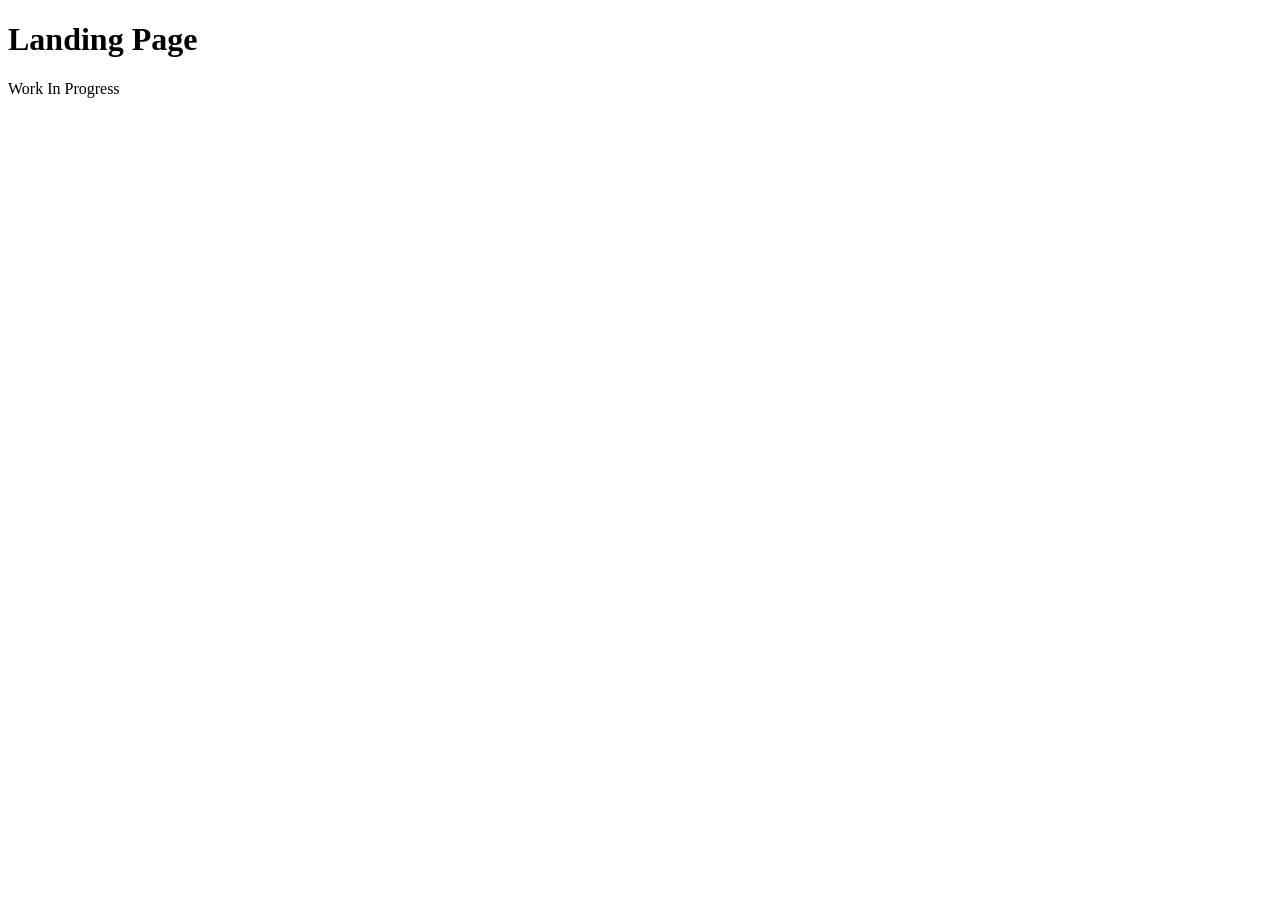
==== foundations/landing-page/index.html @ 9a5e7e95 "add initial file structure and boilerplate" ====
<!DOCTYPE html>
<html lang="en">
    <head>
        <meta charset="UTF-8" />
        <meta name="viewport" content="width=device-width, initial-scale=1.0" />
        <title>Landing Page</title>

        <link rel="stylesheet" href="style.css" />
    </head>

    <body>
        <h1>Landing Page</h1>
        <p>Work In Progress</p>
    </body>
</html>
---- foundations/landing-page/style.css ----
/* yeah... it's quiet in here.. */
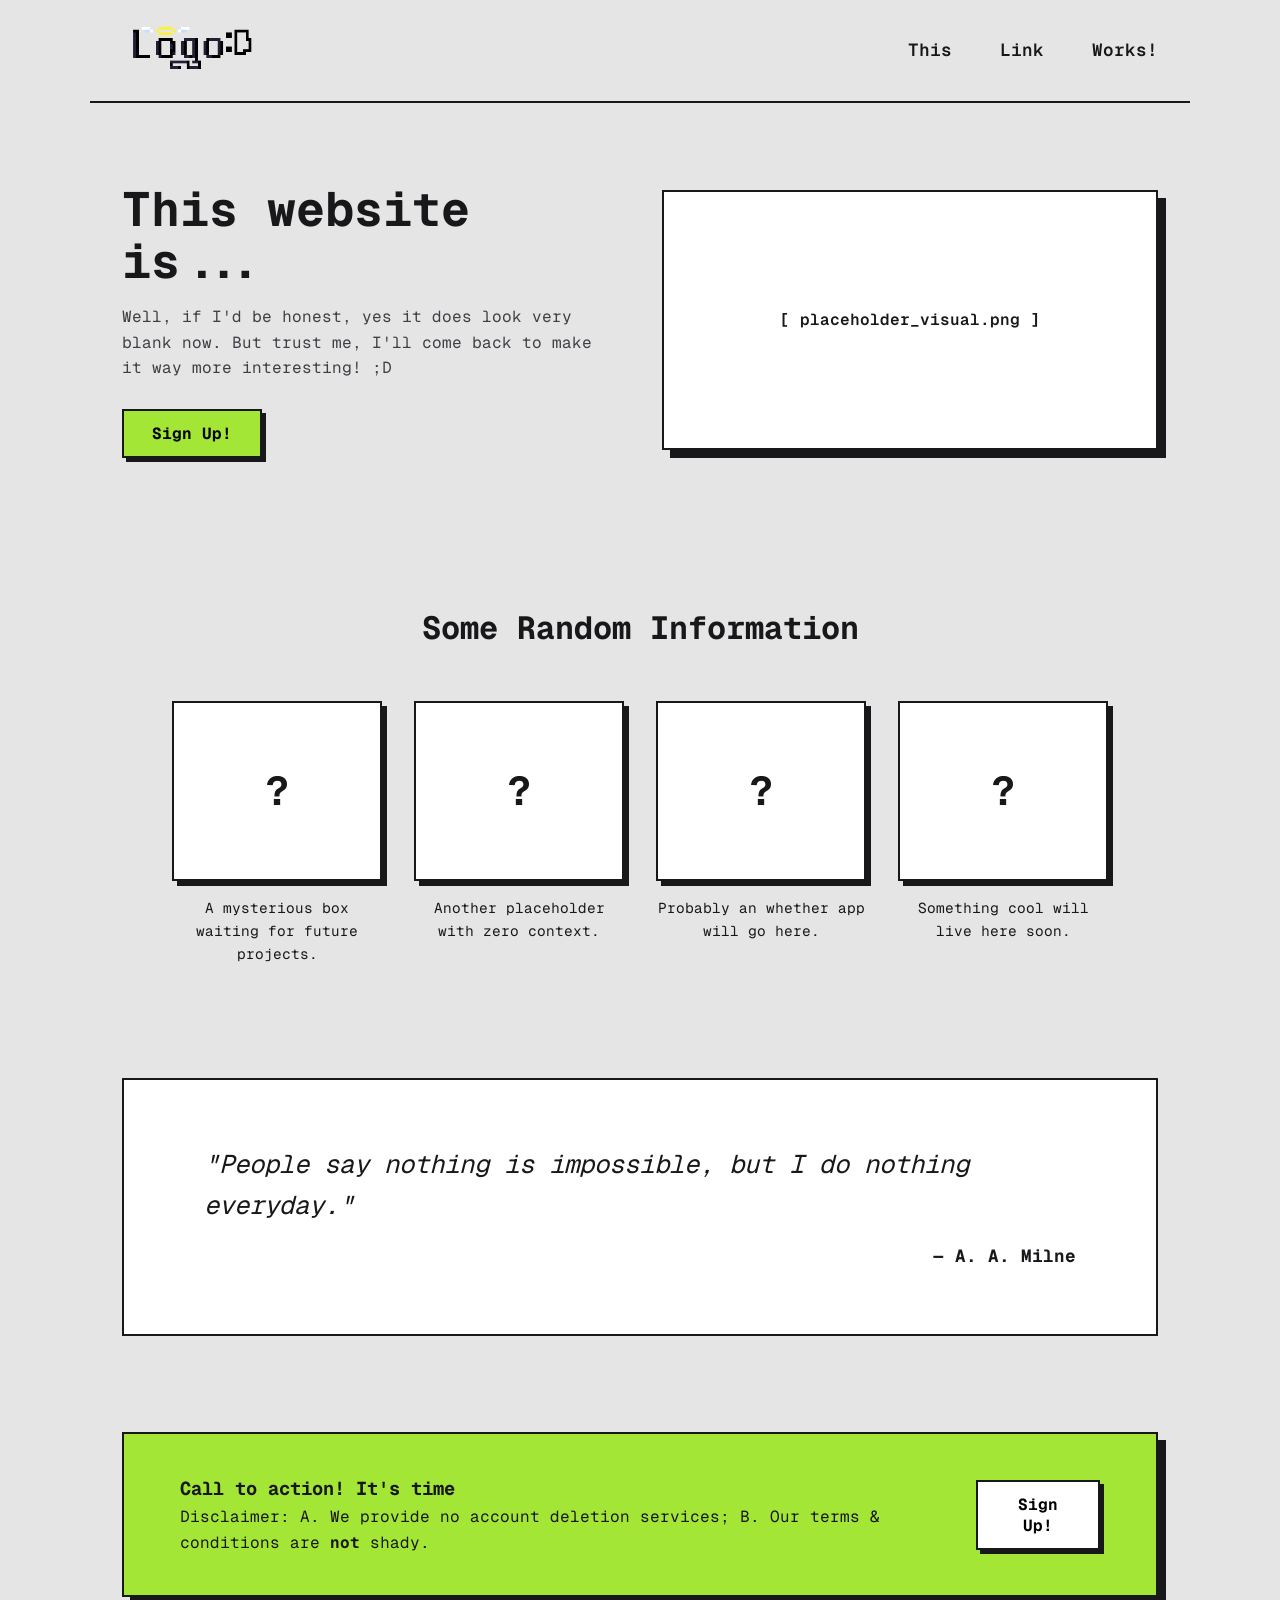
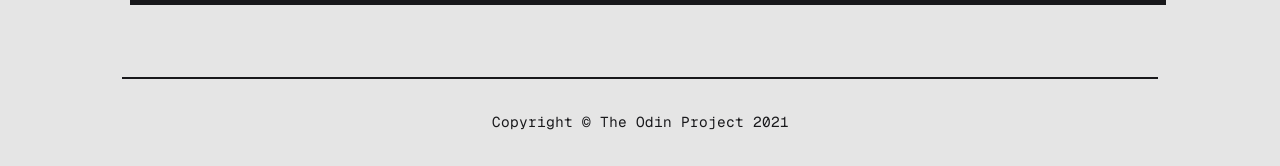
==== commit fc831880: "add landing page project" ====
--- a/foundations/landing-page/index.html
+++ b/foundations/landing-page/index.html
@@ -6,10 +6,93 @@
         <title>Landing Page</title>
 
         <link rel="stylesheet" href="style.css" />
+
+        <link rel="preconnect" href="https://fonts.googleapis.com" />
+        <link rel="preconnect" href="https://fonts.gstatic.com" crossorigin />
+        <link
+            href="https://fonts.googleapis.com/css2?family=Geist+Mono:ital,wght@0,100..900;1,100..900&display=swap"
+            rel="stylesheet"
+        />
     </head>
 
     <body>
-        <h1>Landing Page</h1>
-        <p>Work In Progress</p>
+        <nav class="navbar">
+            <div class="logo">
+                <img src="assets/images/logo.png" alt="Site Logo" />
+            </div>
+            <ul class="navbar-nav">
+                <li class="nav-link"><a href="#" class="aa">This</a></li>
+                <li class="nav-link"><a href="#" class="aa">Link</a></li>
+                <li class="nav-link"><a href="#" class="aa">Works!</a></li>
+            </ul>
+        </nav>
+
+        <div class="body">
+            <header>
+                <div class="hero-text">
+                    <h1>This website is...</h1>
+                    <p>
+                        Well, if I'd be honest, yes it does look very blank now.
+                        But trust me, I'll come back to make it way more
+                        interesting! ;D
+                    </p>
+                    <button class="btn-primary">Sign Up!</button>
+                </div>
+                <div class="hero-media">
+                    <span>[ placeholder_visual.png ]</span>
+                </div>
+            </header>
+
+            <section class="upper-mid">
+                <h2>Some Random Information</h2>
+                <div class="cards">
+                    <div class="card">
+                        <div class="img-box">?</div>
+                        <p>A mysterious box waiting for future projects.</p>
+                    </div>
+                    <div class="card">
+                        <div class="img-box">?</div>
+                        <p>Another placeholder with zero context.</p>
+                    </div>
+                    <div class="card">
+                        <div class="img-box">?</div>
+                        <p>Probably an whether app will go here.</p>
+                    </div>
+                    <div class="card">
+                        <div class="img-box">?</div>
+                        <p>Something cool will live here soon.</p>
+                    </div>
+                </div>
+            </section>
+
+            <section class="lower-mid">
+                <figure>
+                    <blockquote>
+                        <p>
+                            "People say nothing is impossible, but I do nothing
+                            everyday."
+                        </p>
+                    </blockquote>
+                    <figcaption>— A. A. Milne</figcaption>
+                </figure>
+            </section>
+
+            <section class="bottom">
+                <div class="container">
+                    <div class="statement">
+                        <h3>Call to action! It's time</h3>
+                        <p>
+                            Disclaimer: A. We provide no account deletion
+                            services; B. Our terms & conditions are <b>not</b> shady.
+                        </p>
+                    </div>
+                    <button class="btn-secondary">Sign Up!</button>
+                </div>
+            </section>
+
+            <footer>
+                <p>Copyright © The Odin Project 2021</p>
+            </footer>
+        </div>
     </body>
 </html>
--- a/foundations/landing-page/style.css
+++ b/foundations/landing-page/style.css
@@ -1 +1,200 @@
-/* yeah... it's quiet in here.. */
+* {
+    margin: 0;
+    padding: 0;
+    box-sizing: border-box;
+}
+
+:root {
+    --bg: #e5e5e5;
+    --surface: #ffffff;
+    --ink: #18181b;
+    --accent: #a3e635;
+}
+
+body {
+    font-family: "Geist Mono", monospace;
+    background-color: var(--bg);
+    color: var(--ink);
+    line-height: 1.6;
+}
+
+.body {
+    max-width: 1100px;
+    margin: 0 auto;
+    padding: 0 2rem;
+}
+
+ul {
+    list-style: none;
+}
+
+a {
+    color: inherit;
+    text-decoration: none;
+}
+
+.navbar {
+    max-width: 1100px;
+    margin: 0 auto 2rem auto;
+    display: flex;
+    align-items: center;
+    justify-content: space-between;
+    padding: 1.5rem 2rem;
+    border-bottom: 2px solid var(--ink);
+}
+
+.logo img {
+    max-height: 45px;
+    max-width: 200px;
+}
+
+.navbar-nav {
+    display: flex;
+    font-size: 1.1rem;
+    font-weight: 600;
+    gap: 3rem;
+}
+
+.nav-link a:hover {
+    background-color: var(--accent);
+    padding: 2px 6px;
+}
+
+button {
+    padding: 0.75rem 1.75rem;
+    border: 2px solid var(--ink);
+    box-shadow: 4px 4px 0px var(--ink);
+    cursor: pointer;
+    font-family: inherit;
+    font-weight: 700;
+    font-size: 1rem;
+    transition: transform 0.1s ease, box-shadow 0.1s ease;
+}
+
+button:active {
+    transform: translate(2px, 2px);
+    box-shadow: 2px 2px 0px var(--ink);
+}
+
+.btn-primary {
+    background-color: var(--accent);
+}
+
+.btn-secondary {
+    background-color: var(--surface);
+}
+
+header {
+    display: flex;
+    align-items: center;
+    justify-content: space-between;
+    gap: 3rem;
+    padding: 3rem 0 5rem 0;
+}
+
+.hero-text {
+    flex: 1;
+}
+
+.hero-text h1 {
+    font-size: 3rem;
+    line-height: 1.1;
+    margin-bottom: 1rem;
+}
+
+.hero-text p {
+    margin-bottom: 1.75rem;
+    color: #3f3f46;
+}
+
+.hero-media {
+    flex: 1;
+    height: 260px;
+    background-color: var(--surface);
+    border: 2px solid var(--ink);
+    box-shadow: 8px 8px 0px var(--ink);
+    display: flex;
+    align-items: center;
+    justify-content: center;
+    font-weight: 600;
+}
+
+.upper-mid {
+    padding: 4rem 0;
+    text-align: center;
+}
+
+.upper-mid h2 {
+    font-size: 2rem;
+    margin-bottom: 3rem;
+}
+
+.cards {
+    display: flex;
+    justify-content: center;
+    gap: 2rem;
+    flex-wrap: wrap;
+}
+
+.card {
+    width: 210px;
+}
+
+.img-box {
+    width: 100%;
+    height: 180px;
+    background-color: var(--surface);
+    border: 2px solid var(--ink);
+    box-shadow: 5px 5px 0px var(--ink);
+    display: flex;
+    align-items: center;
+    justify-content: center;
+    font-size: 2.5rem;
+    font-weight: 700;
+    margin-bottom: 1rem;
+}
+
+.card p {
+    font-size: 0.9rem;
+}
+
+.lower-mid {
+    background-color: var(--surface);
+    border: 2px solid var(--ink);
+    padding: 4rem 5rem;
+    margin: 3rem 0;
+}
+
+blockquote p {
+    font-size: 1.6rem;
+    font-style: italic;
+    margin-bottom: 1rem;
+}
+
+figcaption {
+    text-align: right;
+    font-weight: 700;
+    font-size: 1.1rem;
+}
+
+.bottom {
+    padding: 3rem 0 5rem 0;
+}
+
+.bottom .container {
+    display: flex;
+    align-items: center;
+    justify-content: space-between;
+    background-color: var(--accent);
+    border: 2px solid var(--ink);
+    box-shadow: 8px 8px 0px var(--ink);
+    padding: 2.5rem 3.5rem;
+    gap: 2rem;
+}
+
+footer {
+    text-align: center;
+    padding: 2rem 0;
+    border-top: 2px solid var(--ink);
+    font-size: 0.9rem;
+}
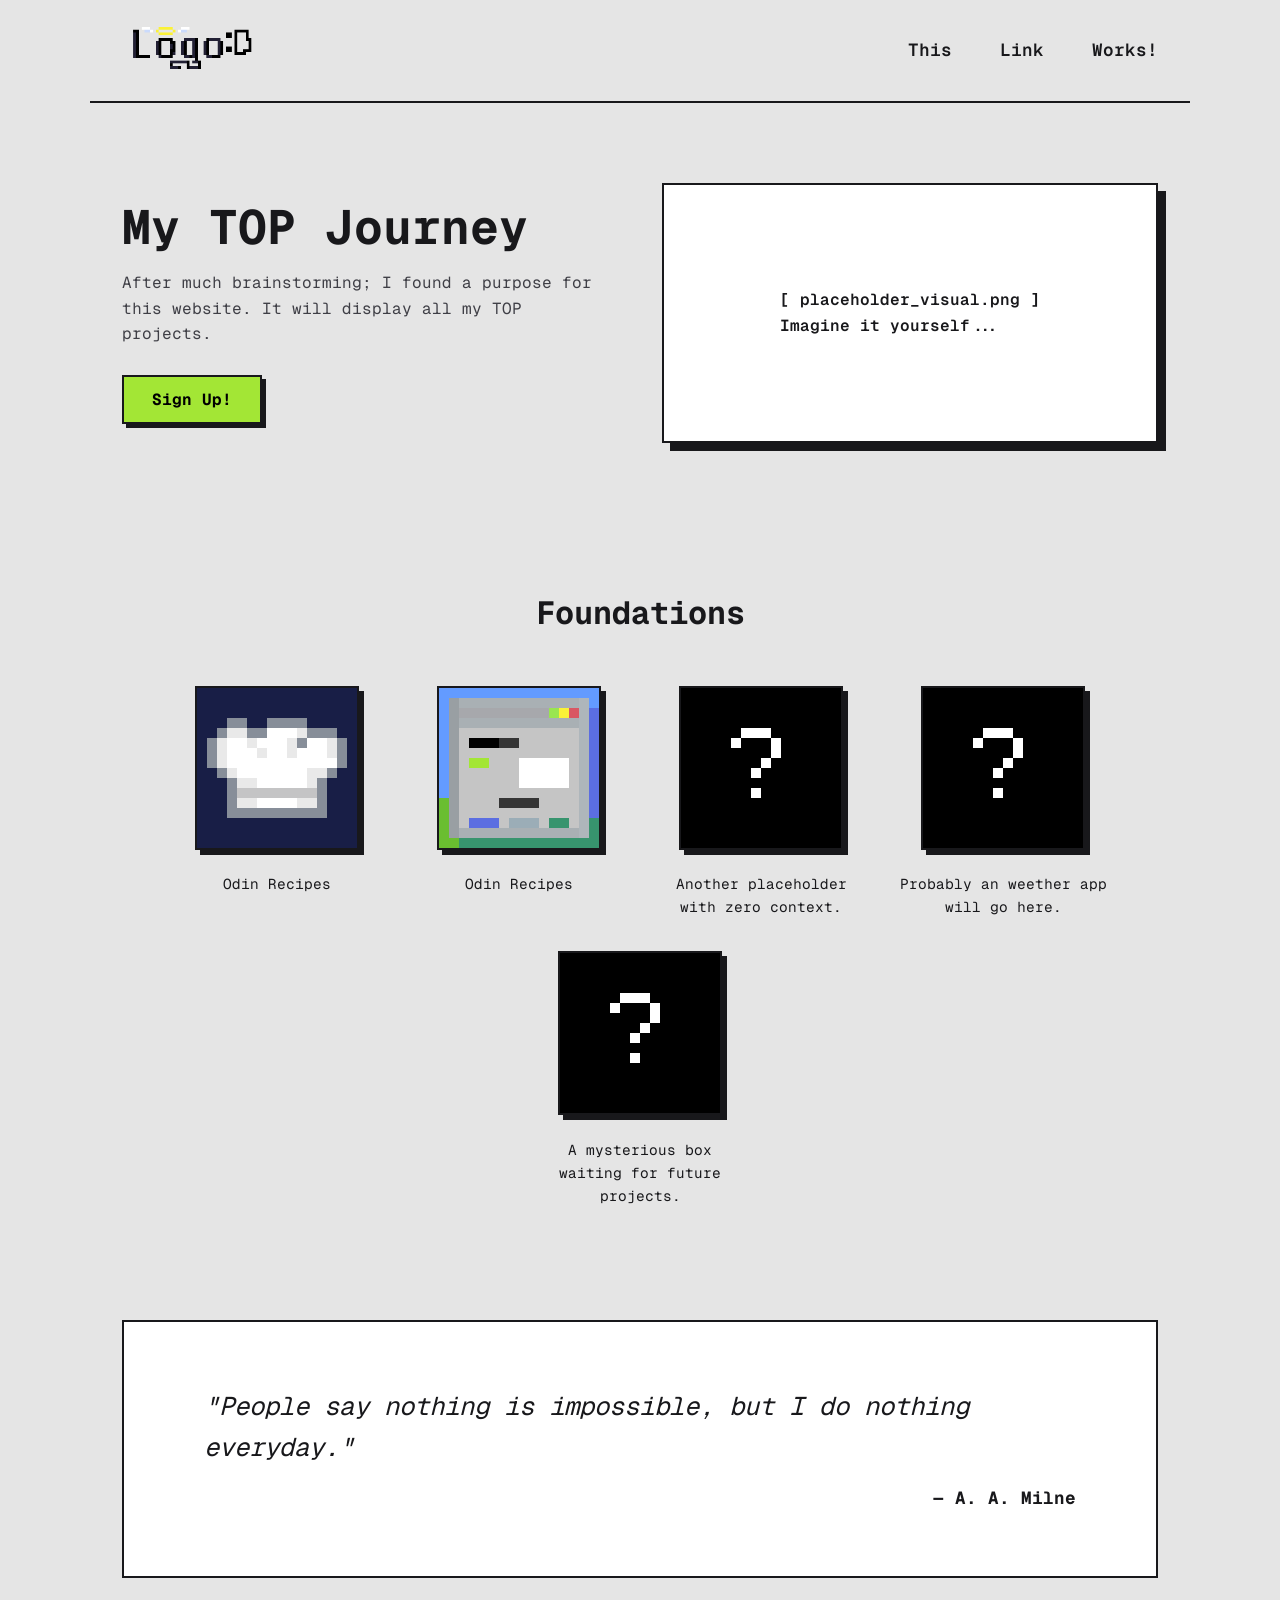
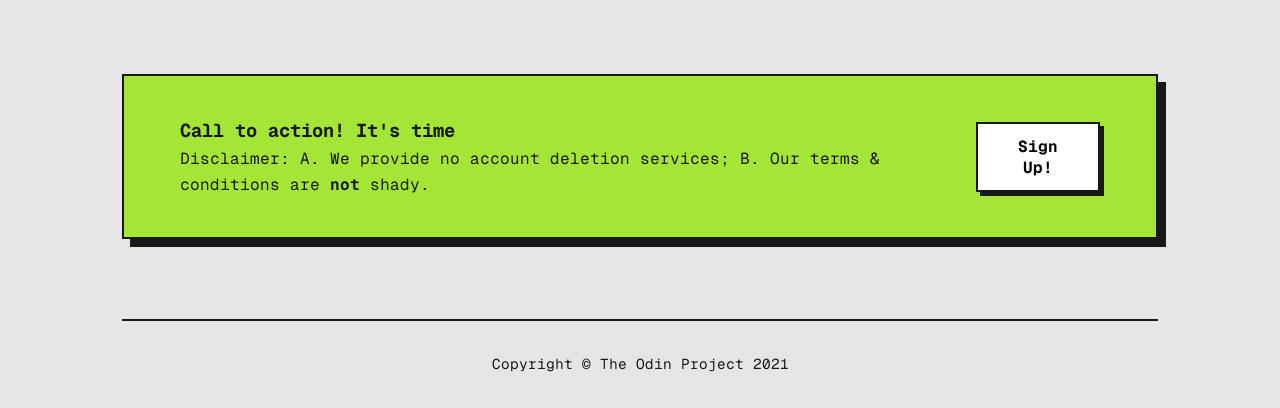
==== commit 6c5f7905: "repurpose landing page for showcasing" ====
--- a/foundations/landing-page/index.html
+++ b/foundations/landing-page/index.html
@@ -30,37 +30,56 @@
         <div class="body">
             <header>
                 <div class="hero-text">
-                    <h1>This website is...</h1>
+                    <h1>My TOP Journey</h1>
                     <p>
-                        Well, if I'd be honest, yes it does look very blank now.
-                        But trust me, I'll come back to make it way more
-                        interesting! ;D
+                       After much brainstorming; I found a purpose for this website. It will display all my TOP projects.
                     </p>
                     <button class="btn-primary">Sign Up!</button>
                 </div>
                 <div class="hero-media">
-                    <span>[ placeholder_visual.png ]</span>
+                    <p>[ placeholder_visual.png ]<br>
+                    Imagine it yourself...</p>
                 </div>
             </header>
 
             <section class="upper-mid">
-                <h2>Some Random Information</h2>
+                <h2>Foundations</h2>
                 <div class="cards">
                     <div class="card">
-                        <div class="img-box">?</div>
-                        <p>A mysterious box waiting for future projects.</p>
+                        <a href="../odin-recipes/index.html">
+                            <div class="img-box">
+                                <img src="assets/images/odin-recipes.png" alt="Odin Recipes">
+                            </div>
+                            <p>Odin Recipes</p>
+                        </a>
                     </div>
+
                     <div class="card">
-                        <div class="img-box">?</div>
+                        <a href="../landing-page/index.html">
+                            <div class="img-box">
+                                <img src="assets/images/landing-page.png" alt="Odin Recipes">
+                            </div>
+                            <p>Odin Recipes</p>
+                        </a>
+                    </div>
+
+                    <div class="card">
+                        <div class="img-box">
+                            <img src="assets/images/empty.png" alt="Odin Recipes">
+                        </div>
                         <p>Another placeholder with zero context.</p>
                     </div>
                     <div class="card">
-                        <div class="img-box">?</div>
-                        <p>Probably an whether app will go here.</p>
+                        <div class="img-box">
+                            <img src="assets/images/empty.png" alt="Odin Recipes">
+                        </div>
+                        <p>Probably an weether app will go here.</p>
                     </div>
                     <div class="card">
-                        <div class="img-box">?</div>
-                        <p>Something cool will live here soon.</p>
+                        <div class="img-box">
+                            <img src="assets/images/empty.png" alt="Odin Recipes">
+                        </div>
+                        <p>A mysterious box waiting for future projects.</p>
                     </div>
                 </div>
             </section>
--- a/foundations/landing-page/style.css
+++ b/foundations/landing-page/style.css
@@ -140,18 +140,20 @@
     width: 210px;
 }
 
+/* made it a bit cleaner and in a way that it hugs/ covers the length of the image. Not the best but works */
 .img-box {
-    width: 100%;
-    height: 180px;
+    display: inline-block;
     background-color: var(--surface);
     border: 2px solid var(--ink);
     box-shadow: 5px 5px 0px var(--ink);
-    display: flex;
-    align-items: center;
-    justify-content: center;
-    font-size: 2.5rem;
-    font-weight: 700;
     margin-bottom: 1rem;
+    line-height: 0;
+}
+
+.img-box img {
+    display: block;
+    max-width: 100%;
+    height: auto;
 }
 
 .card p {
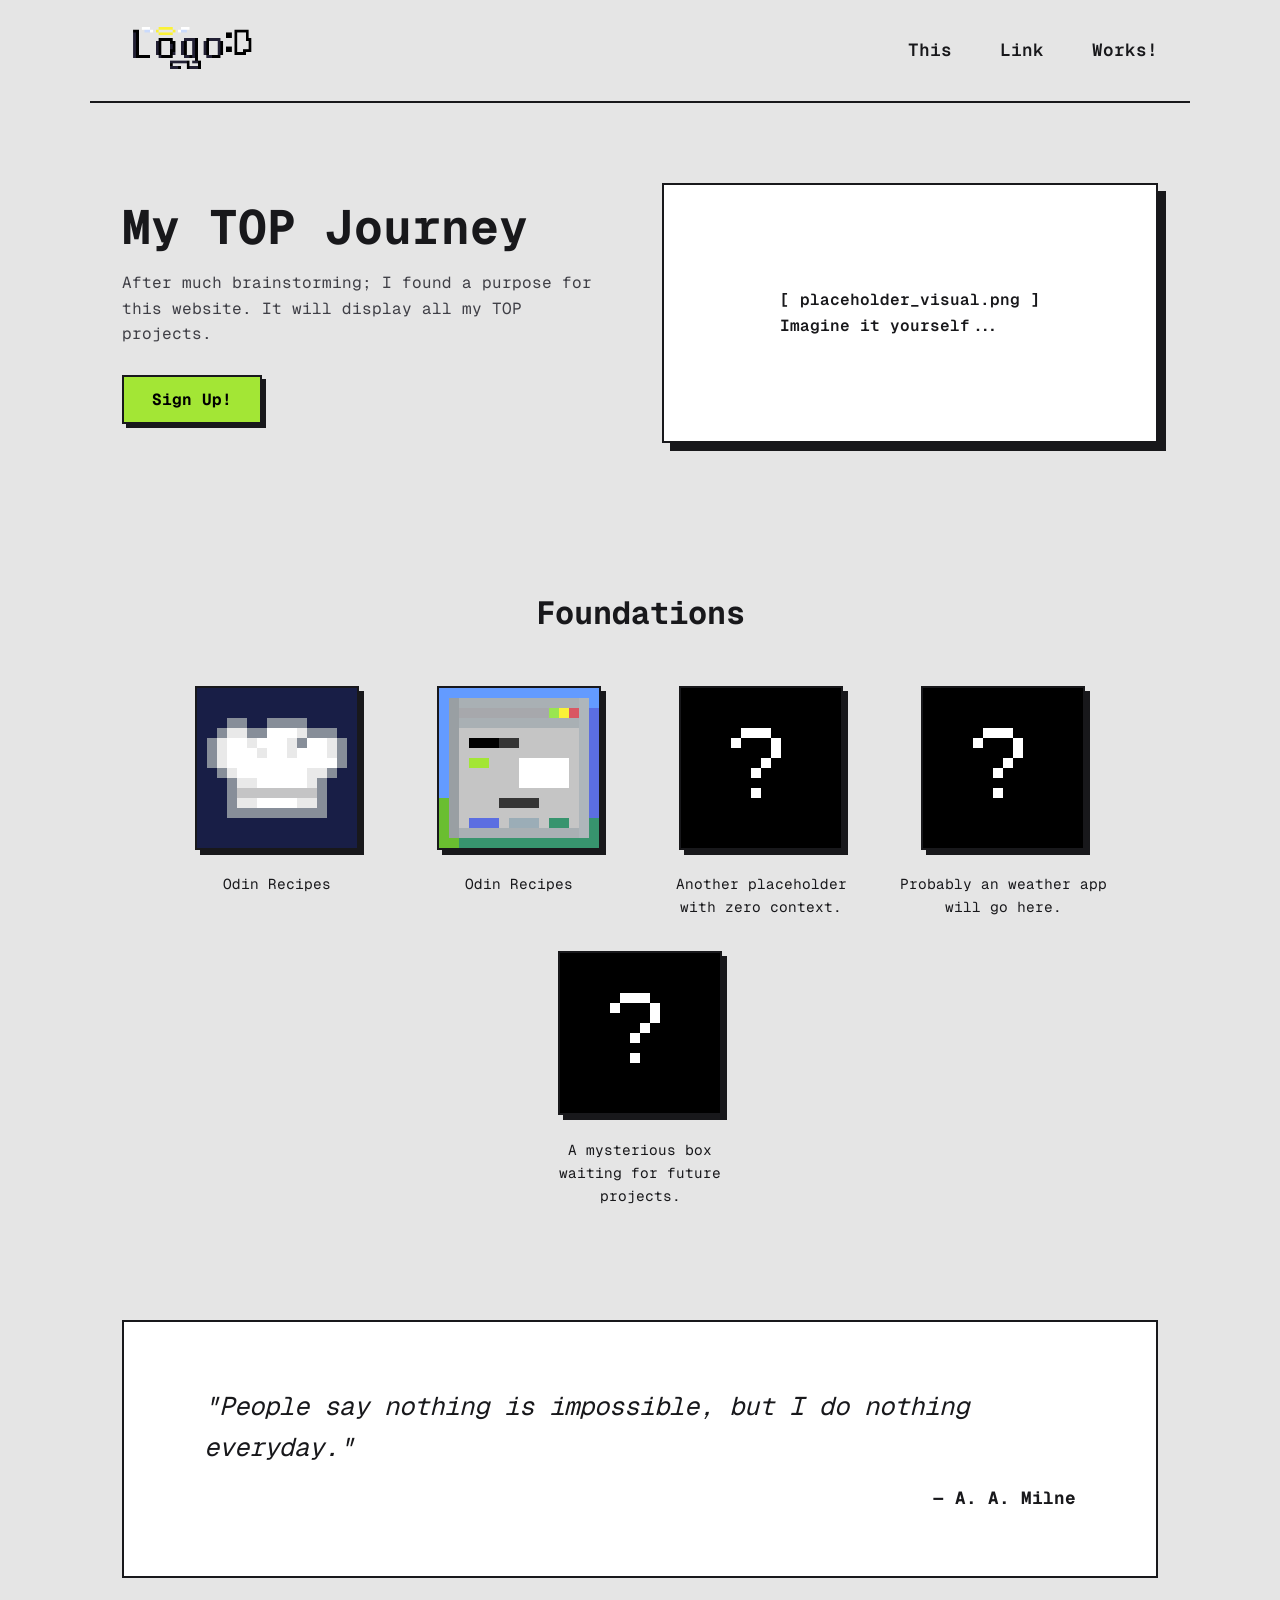
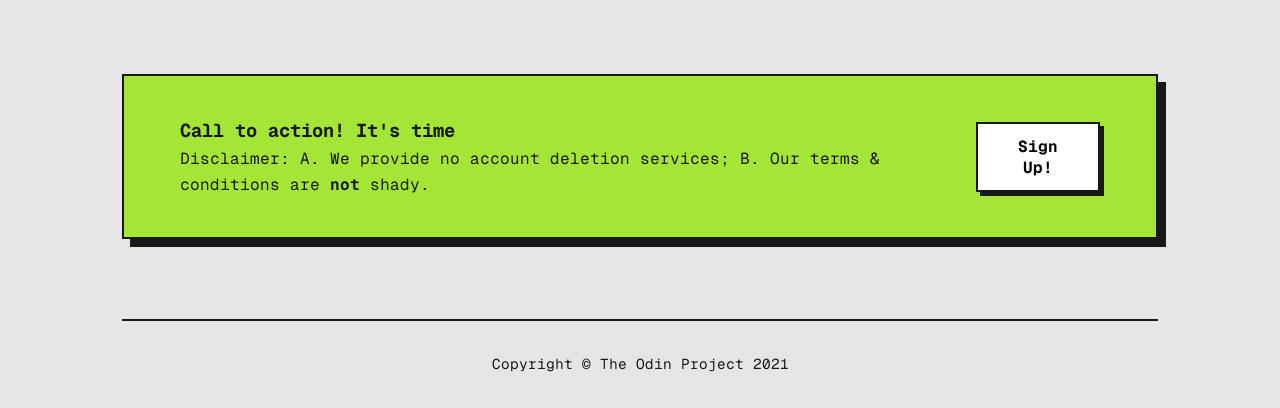
==== commit fa4f0c03: "repurpose landing page project for showcasing" ====
--- a/foundations/landing-page/index.html
+++ b/foundations/landing-page/index.html
@@ -73,7 +73,7 @@
                         <div class="img-box">
                             <img src="assets/images/empty.png" alt="Odin Recipes">
                         </div>
-                        <p>Probably an weether app will go here.</p>
+                        <p>Probably an weather app will go here.</p>
                     </div>
                     <div class="card">
                         <div class="img-box">
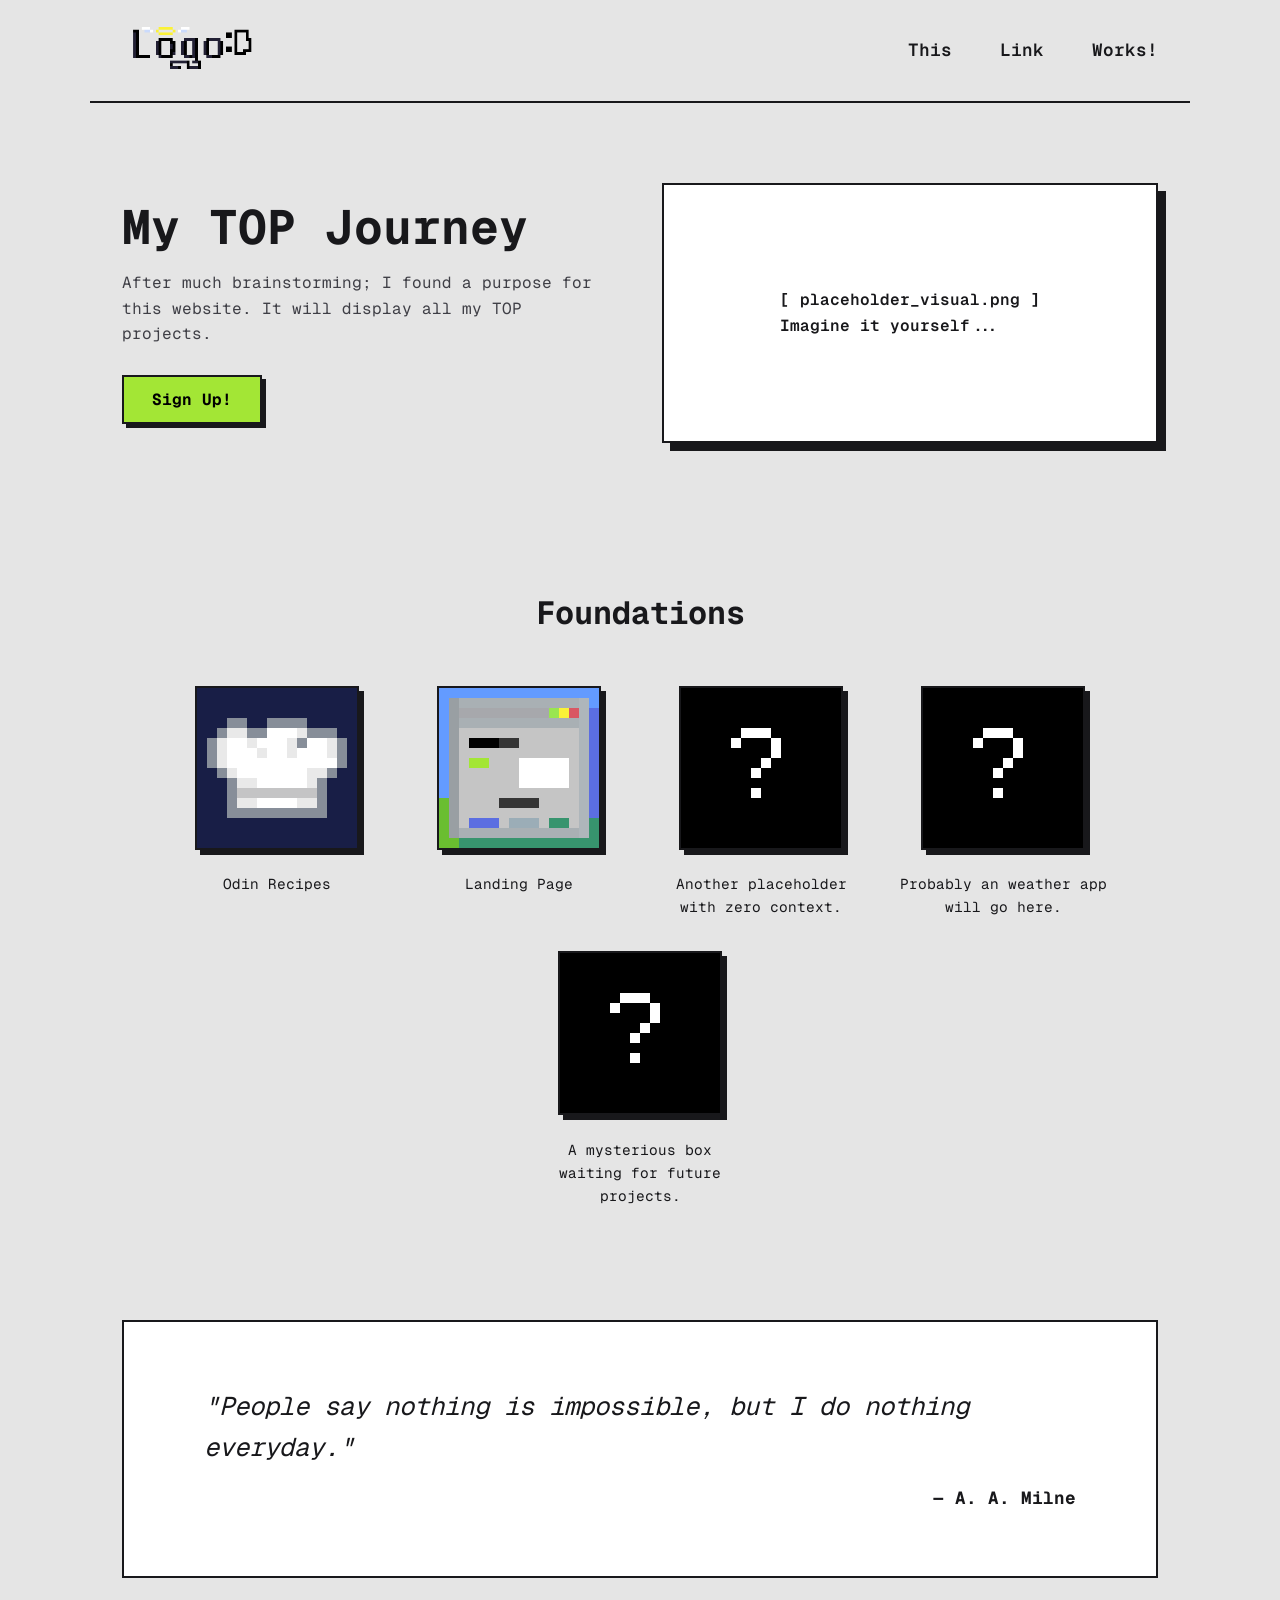
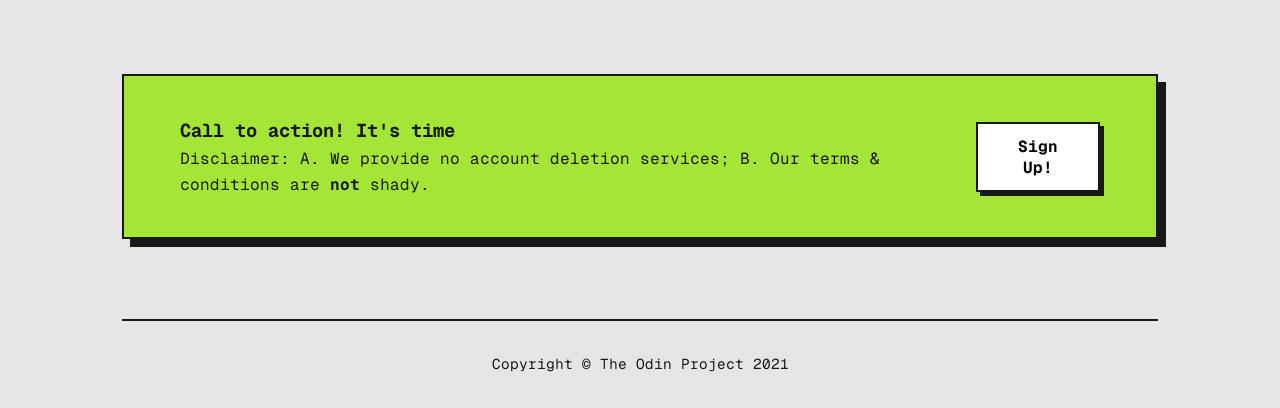
==== commit 2da134a5: "fix typos" ====
--- a/foundations/landing-page/index.html
+++ b/foundations/landing-page/index.html
@@ -59,7 +59,7 @@
                             <div class="img-box">
                                 <img src="assets/images/landing-page.png" alt="Odin Recipes">
                             </div>
-                            <p>Odin Recipes</p>
+                            <p>Landing Page</p>
                         </a>
                     </div>
 
